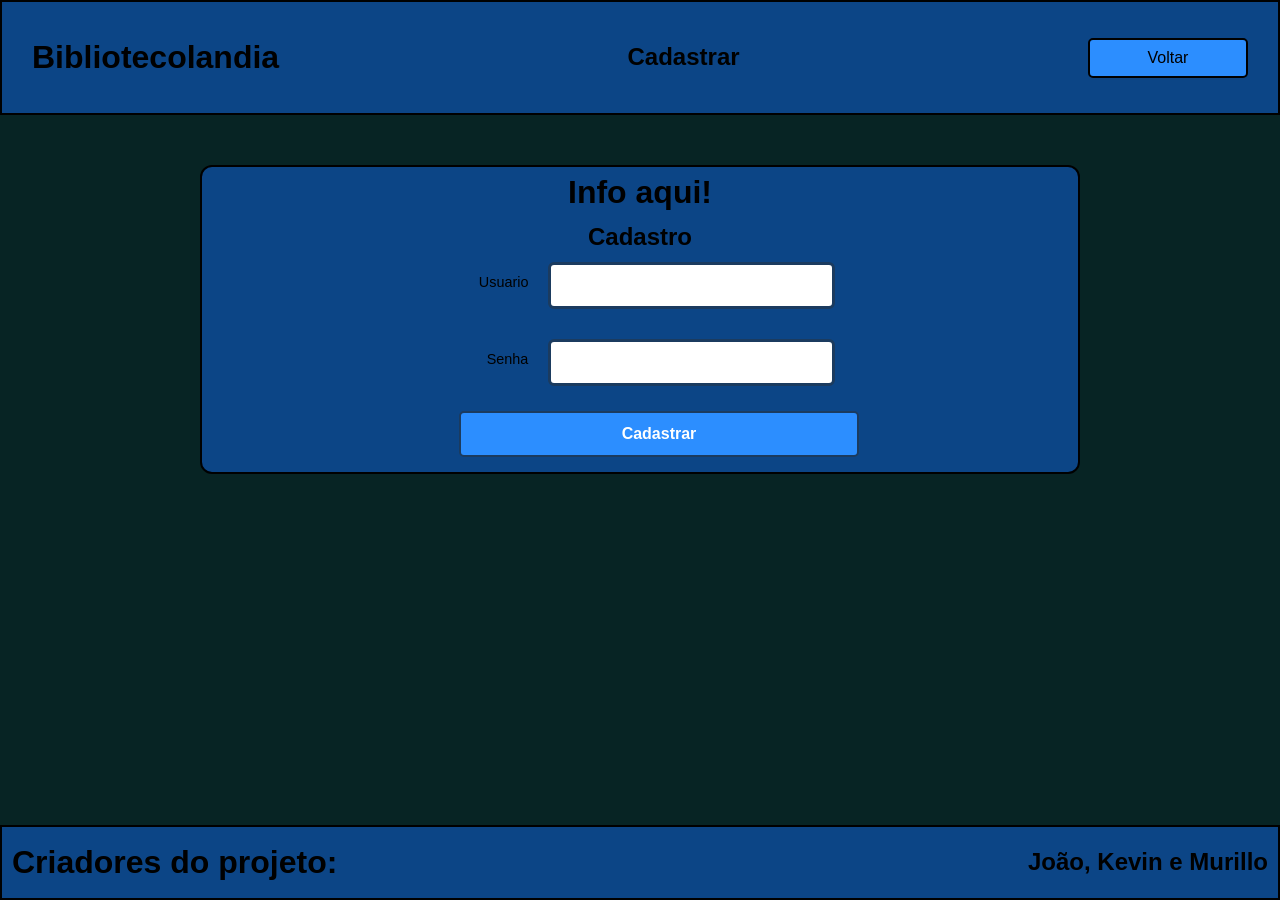
==== html/cadastro.html @ 9109a43a "Ajeitei os links no html de cadastro e algumas melhorias no formato das coisas" ====
<!-- João -->
<!DOCTYPE html>
<html lang="pt BR">
<head>
    <meta charset="UTF-8">
    <meta name="viewport" content="width=device-width, initial-scale=1.0">
    <title>Bibliotecolandia</title>
    <link rel="stylesheet" href="../css/cadastro.css">
</head>

<body>
    <header class="Cabecalho">

        <h1>Bibliotecolandia</h1>
        <h2>Cadastrar</h2>
        <nav>
            <a href="index.html" class="BotaoVoltar">Voltar</a>
        </nav>
    </header>

    <main class="Container">
        <h1>Info aqui!</h1>
        <!-- Kevin -->
            <form>
                <h2 class="cadastro">Cadastro </h2> 
                <div class="Usuario">
                    <!-- <h3>Usuario</h3> -->
                    <label for="Usuario">Usuario</label>
                    <input type="text" id="Usuario" required>
                </div>
                <div class="Usuario">
                    <!-- <h3>Senha</h3> -->
                    <label for="senha">Senha</label>
                    <input type="text" id="senha" required>
                </div>

                <button type="submit" class="btn_cadastro">Cadastrar</button>
            </form>
        <!-- Kevin -->
    </main>
    
    <footer class="Rodape">
    <h1>Criadores do projeto: </h1>
    <h2>João, Kevin e Murillo</h2>
    </footer>
</body>
</html>
<!--João-->
<!--Kevin-->
---- css/cadastro.css ----
/* João */
 * {
    padding:0;
    margin:0;
    box-sizing: border-box;
 }
body {
    font-family: Arial, Helvetica, sans-serif;
    font-size: 16px;
    line-height: 1.6;
    color: #000000;
    background-color: #072424;
    display: flex;
    flex-direction: column;
    min-height: 100vh;  
}
.Cabecalho {
    display: flex;
    background-color: #0c4586;
    padding: 30px;
    align-items: center;
    justify-content: space-between;
    border:2px solid black;
}
.BotaoVoltar {
    display: flex;
    justify-content: center;
    align-items: center;
    width: 160px;
    height: 40px;
    background-color: #2c8eff;
    color: #000000;
    text-decoration: none;
    border-radius: 5px;
    border:2px solid black;
}
.BotaoVoltar:hover{
    background-color: #1b3b5f;
}
.Container{
    background-color:#0c4586;
    border:2px solid black;
    border-radius: 12px;
    display:flex;
    flex-direction: column;
    align-items: center;
    max-width: 1500px;
    margin: 50px 200px;
}

.Rodape {
    display: flex;
    background-color: #0c4586;
    align-items: center;
    justify-content: space-between;
    border: 2px solid black;
    margin-top: auto;  
    padding:10px;
}
/*João*/

/* Kevin */
.Usuario{   
    display: flex;
    align-items: center;
    width: 100%;
    padding: 5px;
    margin-bottom: 20px;
    margin-right: 10px;
}

.Usuario label{
    display: flex;       
    margin-bottom: 6px;   
    font-size: 0.9rem;
}

.Usuario input{
    width: 100%;
    padding: 12px;
    border: 3px solid #1b3b5f;
    border-radius: 6px;
    outline: none;
    font-size: 0.95rem;
    transition: border-color 0.3s;
    display: flex;

}

.Usuario input:focus{
    border-color: #2c8eff;
}

.cadastro{
    text-align: center;
}

.btn_cadastro {
    width: 100%;
    padding: 12px;
    margin-left: 19px;
    margin-bottom: 15px;
    background-color: #2c8eff; 
    color: #ffffff;
    border: 2px solid #1b3b5f;
    border-radius: 5px;
    font-size: 1rem;
    font-weight: bold;
    cursor: pointer;
    transition: background-color 0.3s ease;
    align-items: center;
}

form{
    width: 400px;
}

form label{
    width: 30%;
    text-align: right;
    float: right;
    display: block !important;
    margin-right: 20px;
}

form input{
    width: 0%;
}
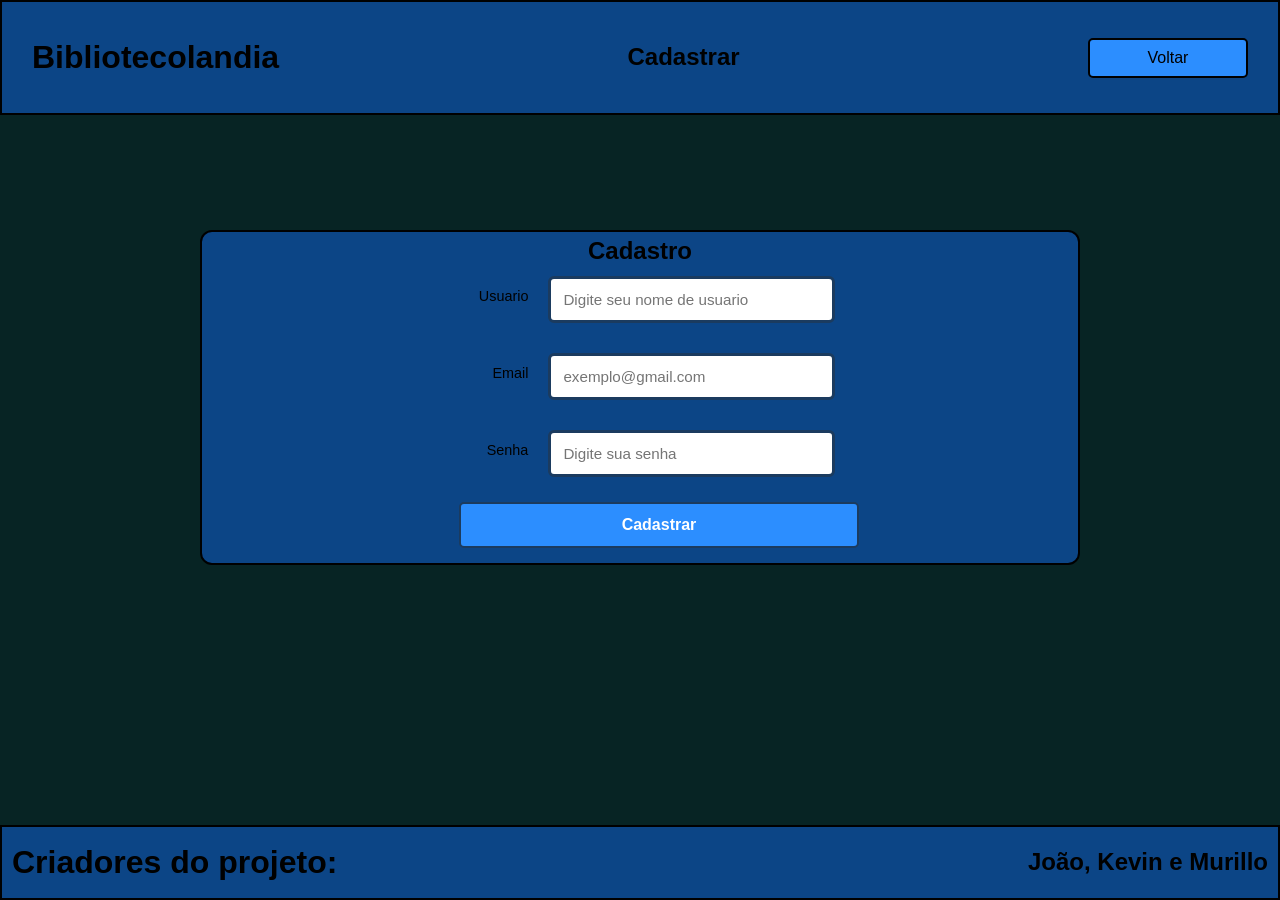
==== commit 74a9e920: "Cadastro de Livros atualizada" ====
--- a/html/cadastro.html
+++ b/html/cadastro.html
@@ -19,19 +19,23 @@
     </header>
 
     <main class="Container">
-        <h1>Info aqui!</h1>
         <!-- Kevin -->
             <form>
                 <h2 class="cadastro">Cadastro </h2> 
                 <div class="Usuario">
                     <!-- <h3>Usuario</h3> -->
                     <label for="Usuario">Usuario</label>
-                    <input type="text" id="Usuario" required>
+                    <input type="text" id="Usuario" required placeholder="Digite seu nome de usuario">
+                </div>
+                <div class="Usuario">
+                    <!-- <h3>Email</h3> -->
+                    <label for="Email">Email</label>
+                    <input type="email" id="Email" name="email" required placeholder="exemplo@gmail.com">
                 </div>
                 <div class="Usuario">
                     <!-- <h3>Senha</h3> -->
                     <label for="senha">Senha</label>
-                    <input type="text" id="senha" required>
+                    <input type="password" id="senha" required placeholder="Digite sua senha">
                 </div>
 
                 <button type="submit" class="btn_cadastro">Cadastrar</button>
--- a/css/cadastro.css
+++ b/css/cadastro.css
@@ -45,7 +45,7 @@
     flex-direction: column;
     align-items: center;
     max-width: 1500px;
-    margin: 50px 200px;
+    margin: 9% 200px;
 }
 
 .Rodape {
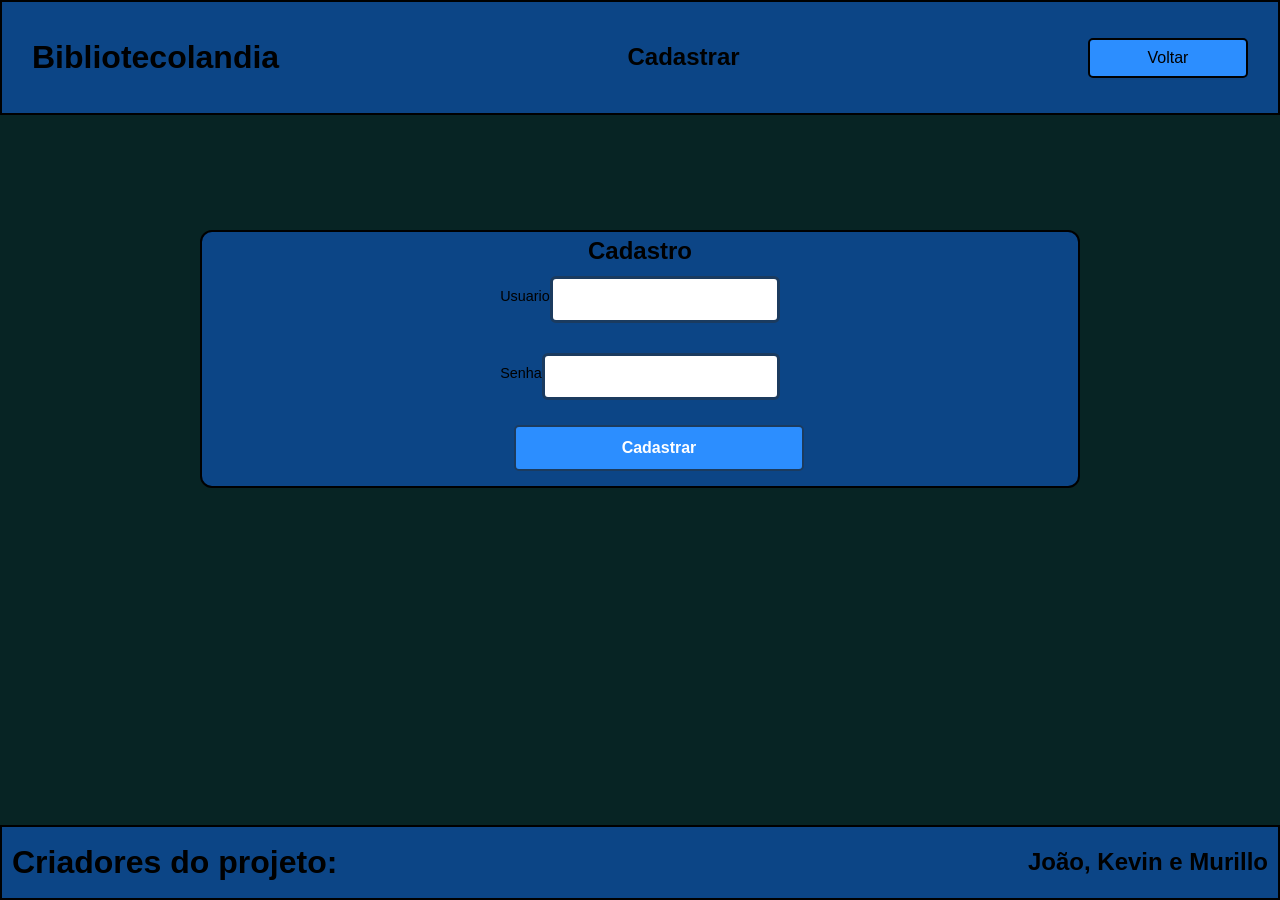
==== commit 4092da8c: "javascript funcional, ainda básico, mostrando as principais funções do sistema" ====
--- a/html/cadastro.html
+++ b/html/cadastro.html
@@ -1,53 +1,48 @@
-<!-- João -->
-<!DOCTYPE html>
-<html lang="pt BR">
-<head>
-    <meta charset="UTF-8">
-    <meta name="viewport" content="width=device-width, initial-scale=1.0">
+<!doctype html>
+<html lang="pt-BR">
+  <head>
+    <meta charset="UTF-8" />
+    <meta name="viewport" content="width=device-width, initial-scale=1.0" />
     <title>Bibliotecolandia</title>
-    <link rel="stylesheet" href="../css/cadastro.css">
-</head>
+    <link rel="stylesheet" href="../css/cadastro.css" />
+  </head>
 
-<body>
+  <body>
     <header class="Cabecalho">
-
-        <h1>Bibliotecolandia</h1>
-        <h2>Cadastrar</h2>
-        <nav>
-            <a href="index.html" class="BotaoVoltar">Voltar</a>
-        </nav>
+      <h1>Bibliotecolandia</h1>
+      <h2>Cadastrar</h2>
+      <nav>
+        <a href="index.html" class="BotaoVoltar">Voltar</a>
+      </nav>
     </header>
 
     <main class="Container">
-        <!-- Kevin -->
-            <form>
-                <h2 class="cadastro">Cadastro </h2> 
-                <div class="Usuario">
-                    <!-- <h3>Usuario</h3> -->
-                    <label for="Usuario">Usuario</label>
-                    <input type="text" id="Usuario" required placeholder="Digite seu nome de usuario">
-                </div>
-                <div class="Usuario">
-                    <!-- <h3>Email</h3> -->
-                    <label for="Email">Email</label>
-                    <input type="email" id="Email" name="email" required placeholder="exemplo@gmail.com">
-                </div>
-                <div class="Usuario">
-                    <!-- <h3>Senha</h3> -->
-                    <label for="senha">Senha</label>
-                    <input type="password" id="senha" required placeholder="Digite sua senha">
-                </div>
+      <!-- Kevin -->
+      <div>
+        <h2 class="cadastro">Cadastro</h2>
+        <div class="Usuario">
+          <label for="Usuario">Usuario</label>
+          <input type="text" id="Usuario" />
+        </div>
+        <div class="Usuario">
+          <label for="senha">Senha</label>
+          <input type="password" id="senha" />
+        </div>
+        <button type="button" class="btn_cadastro" onclick="cadastrarUsuario()">
+          Cadastrar
+        </button>
+        <p id="resultado"></p>
+      </div>
+      <!-- Kevin -->
+    </main>
 
-                <button type="submit" class="btn_cadastro">Cadastrar</button>
-            </form>
-        <!-- Kevin -->
-    </main>
-    
     <footer class="Rodape">
-    <h1>Criadores do projeto: </h1>
-    <h2>João, Kevin e Murillo</h2>
+      <h1>Criadores do projeto:</h1>
+      <h2>João, Kevin e Murillo</h2>
     </footer>
-</body>
-</html>
-<!--João-->
-<!--Kevin-->+
+    <script src="../js/dados.js"></script>
+    <script src="../js/funcoes.js"></script>
+    <script src="../js/app.js"></script>
+  </body>
+</html>
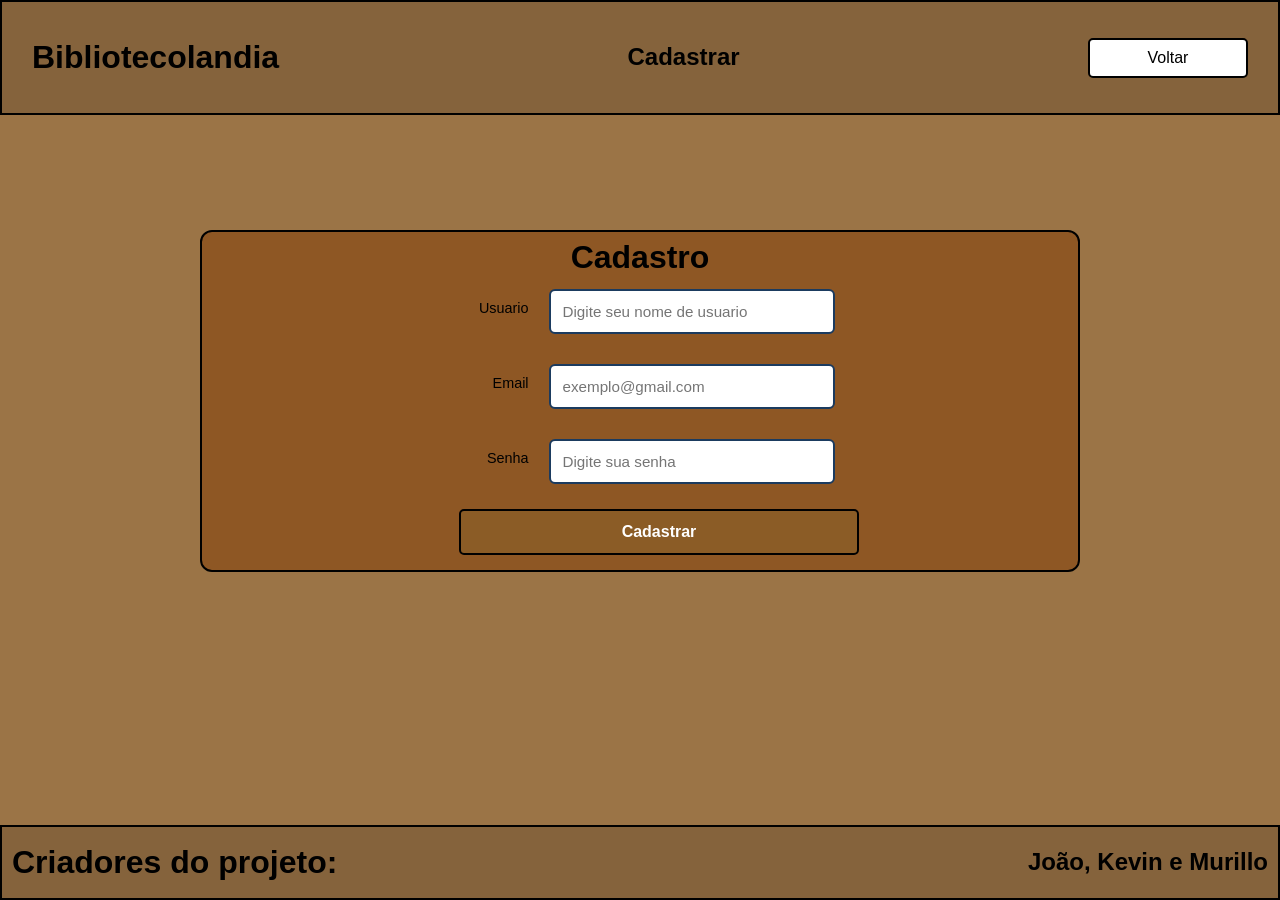
==== commit f9307aa0: "cssss" ====
--- a/html/cadastro.html
+++ b/html/cadastro.html
@@ -1,48 +1,53 @@
-<!doctype html>
-<html lang="pt-BR">
-  <head>
-    <meta charset="UTF-8" />
-    <meta name="viewport" content="width=device-width, initial-scale=1.0" />
+<!-- João -->
+<!DOCTYPE html>
+<html lang="pt BR">
+<head>
+    <meta charset="UTF-8">
+    <meta name="viewport" content="width=device-width, initial-scale=1.0">
     <title>Bibliotecolandia</title>
-    <link rel="stylesheet" href="../css/cadastro.css" />
-  </head>
+    <link rel="stylesheet" href="../css/cadastro.css">
+</head>
 
-  <body>
+<body>
     <header class="Cabecalho">
-      <h1>Bibliotecolandia</h1>
-      <h2>Cadastrar</h2>
-      <nav>
-        <a href="index.html" class="BotaoVoltar">Voltar</a>
-      </nav>
+
+        <h1>Bibliotecolandia</h1>
+        <h2>Cadastrar</h2>
+        <nav>
+            <a href="index.html" class="BotaoVoltar">Voltar</a>
+        </nav>
     </header>
 
     <main class="Container">
-      <!-- Kevin -->
-      <div>
-        <h2 class="cadastro">Cadastro</h2>
-        <div class="Usuario">
-          <label for="Usuario">Usuario</label>
-          <input type="text" id="Usuario" />
-        </div>
-        <div class="Usuario">
-          <label for="senha">Senha</label>
-          <input type="password" id="senha" />
-        </div>
-        <button type="button" class="btn_cadastro" onclick="cadastrarUsuario()">
-          Cadastrar
-        </button>
-        <p id="resultado"></p>
-      </div>
-      <!-- Kevin -->
+        <!-- Kevin -->
+            <form>
+                <h1 class="cadastro"> Cadastro </h1> 
+                <div class="Usuario">
+                    <!-- <h3>Usuario</h3> -->
+                    <label for="Usuario">Usuario</label>
+                    <input type="text" id="Usuario" required placeholder="Digite seu nome de usuario">
+                </div>
+                <div class="Usuario">
+                    <!-- <h3>Email</h3> -->
+                    <label for="Email">Email</label>
+                    <input type="email" id="Email" name="email" required placeholder="exemplo@gmail.com">
+                </div>
+                <div class="Usuario">
+                    <!-- <h3>Senha</h3> -->
+                    <label for="senha">Senha</label>
+                    <input type="password" id="senha" required placeholder="Digite sua senha">
+                </div>
+
+                <button type="submit" class="btn_cadastro">Cadastrar</button>
+            </form>
+        <!-- Kevin -->
     </main>
-
+    
     <footer class="Rodape">
-      <h1>Criadores do projeto:</h1>
-      <h2>João, Kevin e Murillo</h2>
+    <h1>Criadores do projeto: </h1>
+    <h2>João, Kevin e Murillo</h2>
     </footer>
-
-    <script src="../js/dados.js"></script>
-    <script src="../js/funcoes.js"></script>
-    <script src="../js/app.js"></script>
-  </body>
-</html>+</body>
+</html>
+<!--João-->
+<!--Kevin-->
--- a/css/cadastro.css
+++ b/css/cadastro.css
@@ -9,14 +9,14 @@
     font-size: 16px;
     line-height: 1.6;
     color: #000000;
-    background-color: #072424;
+    background-color: #8b5d27da;
     display: flex;
     flex-direction: column;
     min-height: 100vh;  
 }
 .Cabecalho {
     display: flex;
-    background-color: #0c4586;
+    background-color: #7e5e39be;
     padding: 30px;
     align-items: center;
     justify-content: space-between;
@@ -28,17 +28,17 @@
     align-items: center;
     width: 160px;
     height: 40px;
-    background-color: #2c8eff;
+    background-color: #ffffff;
     color: #000000;
     text-decoration: none;
     border-radius: 5px;
-    border:2px solid black;
+    border:2px solid #000000;
 }
 .BotaoVoltar:hover{
-    background-color: #1b3b5f;
+    background-color: #b1a278;
 }
 .Container{
-    background-color:#0c4586;
+    background-color:#86430c93;;
     border:2px solid black;
     border-radius: 12px;
     display:flex;
@@ -50,7 +50,7 @@
 
 .Rodape {
     display: flex;
-    background-color: #0c4586;
+    background-color: #7e5e39be;
     align-items: center;
     justify-content: space-between;
     border: 2px solid black;
@@ -61,7 +61,9 @@
 
 /* Kevin */
 .Usuario{   
-    display: flex;
+    display: flex; 
+    font-size: 120px;    
+    /* font-style: bold; */
     align-items: center;
     width: 100%;
     padding: 5px;
@@ -78,7 +80,7 @@
 .Usuario input{
     width: 100%;
     padding: 12px;
-    border: 3px solid #1b3b5f;
+    border: 2px solid #1b3b5f;
     border-radius: 6px;
     outline: none;
     font-size: 0.95rem;
@@ -88,7 +90,7 @@
 }
 
 .Usuario input:focus{
-    border-color: #2c8eff;
+    border-color: #000000;
 }
 
 .cadastro{
@@ -100,9 +102,9 @@
     padding: 12px;
     margin-left: 19px;
     margin-bottom: 15px;
-    background-color: #2c8eff; 
+    background-color: #8b5d27da; 
     color: #ffffff;
-    border: 2px solid #1b3b5f;
+    border: 2px solid #000000;
     border-radius: 5px;
     font-size: 1rem;
     font-weight: bold;
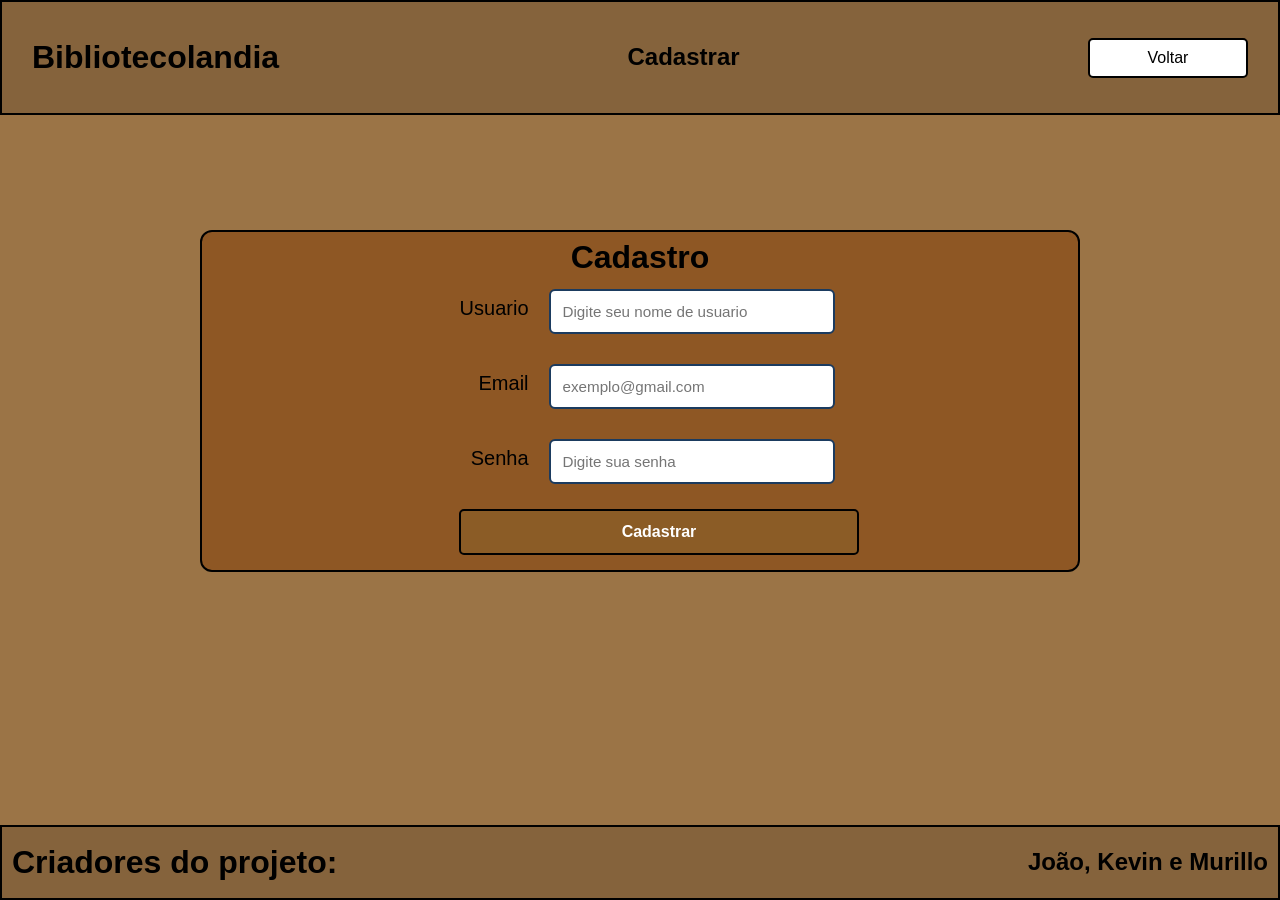
==== commit 2b8e914e: "promto murilo" ====
--- a/html/cadastro.html
+++ b/html/cadastro.html
@@ -24,7 +24,7 @@
                 <h1 class="cadastro"> Cadastro </h1> 
                 <div class="Usuario">
                     <!-- <h3>Usuario</h3> -->
-                    <label for="Usuario">Usuario</label>
+                    <label for="Usuario" class="text_usuario">Usuario</label>
                     <input type="text" id="Usuario" required placeholder="Digite seu nome de usuario">
                 </div>
                 <div class="Usuario">
--- a/css/cadastro.css
+++ b/css/cadastro.css
@@ -74,7 +74,7 @@
 .Usuario label{
     display: flex;       
     margin-bottom: 6px;   
-    font-size: 0.9rem;
+    font-size: 20px;
 }
 
 .Usuario input{
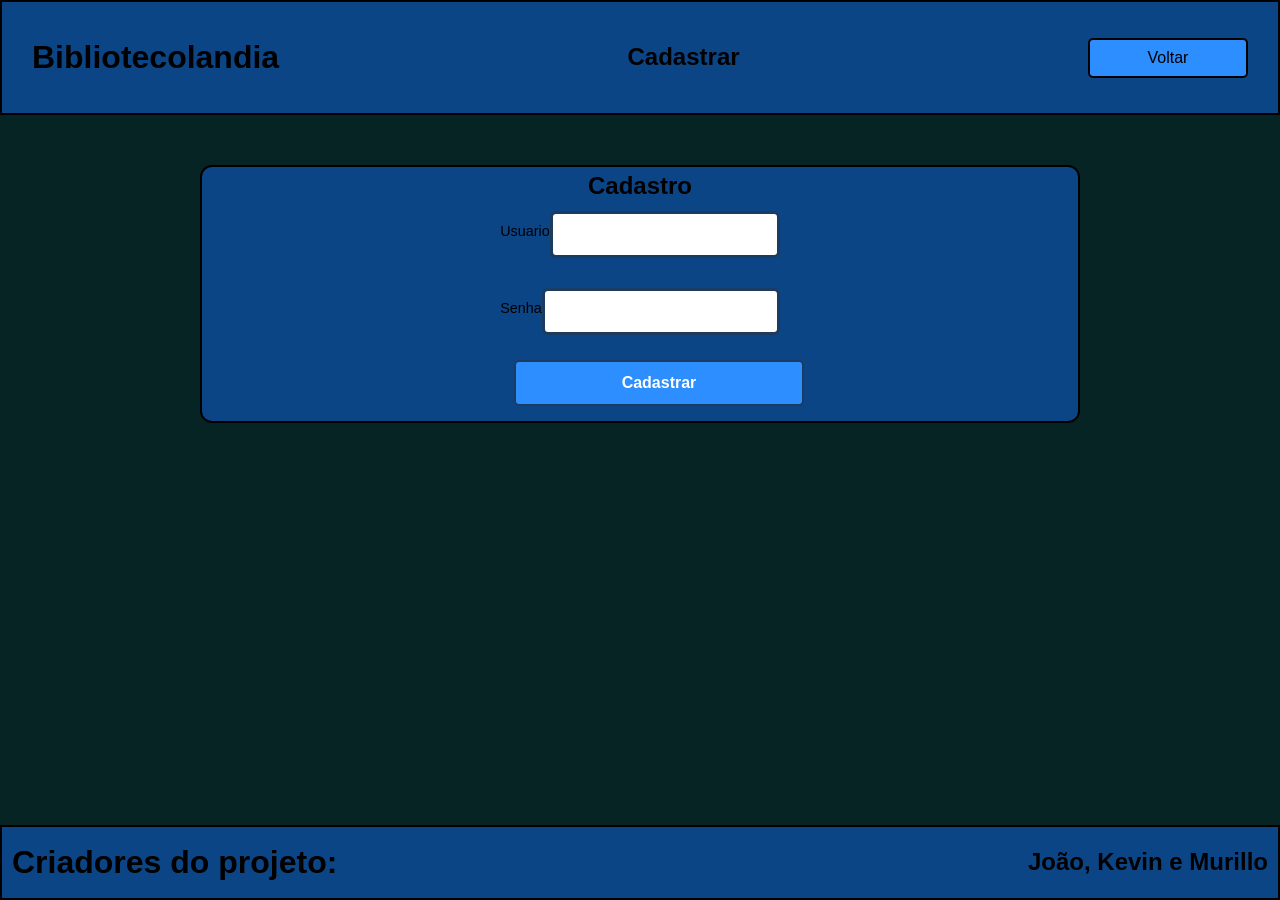
==== commit 42718e70: "Merge remote-tracking branch 'origin/preparacao_reta_final' Maior parte do projeto já pronta, com al" ====
--- a/html/cadastro.html
+++ b/html/cadastro.html
@@ -1,53 +1,48 @@
-<!-- João -->
-<!DOCTYPE html>
-<html lang="pt BR">
-<head>
-    <meta charset="UTF-8">
-    <meta name="viewport" content="width=device-width, initial-scale=1.0">
+<!doctype html>
+<html lang="pt-BR">
+  <head>
+    <meta charset="UTF-8" />
+    <meta name="viewport" content="width=device-width, initial-scale=1.0" />
     <title>Bibliotecolandia</title>
-    <link rel="stylesheet" href="../css/cadastro.css">
-</head>
+    <link rel="stylesheet" href="../css/cadastro.css" />
+  </head>
 
-<body>
+  <body>
     <header class="Cabecalho">
-
-        <h1>Bibliotecolandia</h1>
-        <h2>Cadastrar</h2>
-        <nav>
-            <a href="index.html" class="BotaoVoltar">Voltar</a>
-        </nav>
+      <h1>Bibliotecolandia</h1>
+      <h2>Cadastrar</h2>
+      <nav>
+        <a href="index.html" class="BotaoVoltar">Voltar</a>
+      </nav>
     </header>
 
     <main class="Container">
-        <!-- Kevin -->
-            <form>
-                <h1 class="cadastro"> Cadastro </h1> 
-                <div class="Usuario">
-                    <!-- <h3>Usuario</h3> -->
-                    <label for="Usuario" class="text_usuario">Usuario</label>
-                    <input type="text" id="Usuario" required placeholder="Digite seu nome de usuario">
-                </div>
-                <div class="Usuario">
-                    <!-- <h3>Email</h3> -->
-                    <label for="Email">Email</label>
-                    <input type="email" id="Email" name="email" required placeholder="exemplo@gmail.com">
-                </div>
-                <div class="Usuario">
-                    <!-- <h3>Senha</h3> -->
-                    <label for="senha">Senha</label>
-                    <input type="password" id="senha" required placeholder="Digite sua senha">
-                </div>
+      <!-- Kevin -->
+      <div>
+        <h2 class="cadastro">Cadastro</h2>
+        <div class="Usuario">
+          <label for="Usuario">Usuario</label>
+          <input type="text" id="Usuario" />
+        </div>
+        <div class="Usuario">
+          <label for="senha">Senha</label>
+          <input type="password" id="senha" />
+        </div>
+        <button type="button" class="btn_cadastro" onclick="cadastrarUsuario()">
+          Cadastrar
+        </button>
+        <p id="resultado"></p>
+      </div>
+      <!-- Kevin -->
+    </main>
 
-                <button type="submit" class="btn_cadastro">Cadastrar</button>
-            </form>
-        <!-- Kevin -->
-    </main>
-    
     <footer class="Rodape">
-    <h1>Criadores do projeto: </h1>
-    <h2>João, Kevin e Murillo</h2>
+      <h1>Criadores do projeto:</h1>
+      <h2>João, Kevin e Murillo</h2>
     </footer>
-</body>
-</html>
-<!--João-->
-<!--Kevin-->+
+    <script src="../js/dados.js"></script>
+    <script src="../js/funcoes.js"></script>
+    <script src="../js/app.js"></script>
+  </body>
+</html>
--- a/css/cadastro.css
+++ b/css/cadastro.css
@@ -9,14 +9,14 @@
     font-size: 16px;
     line-height: 1.6;
     color: #000000;
-    background-color: #8b5d27da;
+    background-color: #072424;
     display: flex;
     flex-direction: column;
     min-height: 100vh;  
 }
 .Cabecalho {
     display: flex;
-    background-color: #7e5e39be;
+    background-color: #0c4586;
     padding: 30px;
     align-items: center;
     justify-content: space-between;
@@ -28,29 +28,29 @@
     align-items: center;
     width: 160px;
     height: 40px;
-    background-color: #ffffff;
+    background-color: #2c8eff;
     color: #000000;
     text-decoration: none;
     border-radius: 5px;
-    border:2px solid #000000;
+    border:2px solid black;
 }
 .BotaoVoltar:hover{
-    background-color: #b1a278;
+    background-color: #1b3b5f;
 }
 .Container{
-    background-color:#86430c93;;
+    background-color:#0c4586;
     border:2px solid black;
     border-radius: 12px;
     display:flex;
     flex-direction: column;
     align-items: center;
     max-width: 1500px;
-    margin: 9% 200px;
+    margin: 50px 200px;
 }
 
 .Rodape {
     display: flex;
-    background-color: #7e5e39be;
+    background-color: #0c4586;
     align-items: center;
     justify-content: space-between;
     border: 2px solid black;
@@ -61,9 +61,7 @@
 
 /* Kevin */
 .Usuario{   
-    display: flex; 
-    font-size: 120px;    
-    /* font-style: bold; */
+    display: flex;
     align-items: center;
     width: 100%;
     padding: 5px;
@@ -74,13 +72,13 @@
 .Usuario label{
     display: flex;       
     margin-bottom: 6px;   
-    font-size: 20px;
+    font-size: 0.9rem;
 }
 
 .Usuario input{
     width: 100%;
     padding: 12px;
-    border: 2px solid #1b3b5f;
+    border: 3px solid #1b3b5f;
     border-radius: 6px;
     outline: none;
     font-size: 0.95rem;
@@ -90,7 +88,7 @@
 }
 
 .Usuario input:focus{
-    border-color: #000000;
+    border-color: #2c8eff;
 }
 
 .cadastro{
@@ -102,9 +100,9 @@
     padding: 12px;
     margin-left: 19px;
     margin-bottom: 15px;
-    background-color: #8b5d27da; 
+    background-color: #2c8eff; 
     color: #ffffff;
-    border: 2px solid #000000;
+    border: 2px solid #1b3b5f;
     border-radius: 5px;
     font-size: 1rem;
     font-weight: bold;
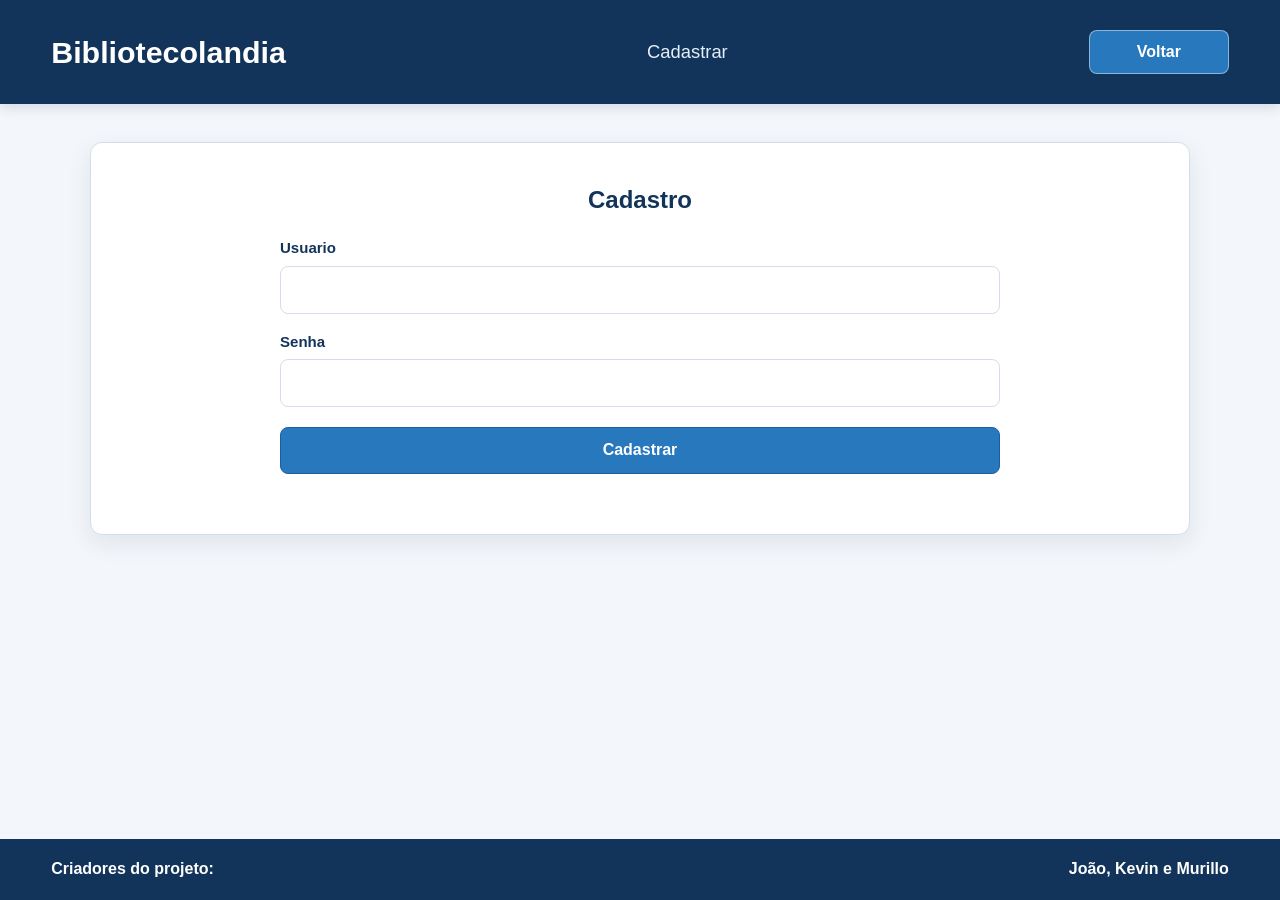
==== commit b3700f36: "Troca dos css individuais por um padrão" ====
--- a/html/cadastro.html
+++ b/html/cadastro.html
@@ -4,7 +4,7 @@
     <meta charset="UTF-8" />
     <meta name="viewport" content="width=device-width, initial-scale=1.0" />
     <title>Bibliotecolandia</title>
-    <link rel="stylesheet" href="../css/cadastro.css" />
+    <link rel="stylesheet" href="../css/padrao.css" />
   </head>
 
   <body>
--- a/css/padrao.css
+++ b/css/padrao.css
@@ -0,0 +1,216 @@
+/* Identidade visual única - Bibliotecolandia */
+:root {
+    --azul-900: #12345a;
+    --azul-800: #174a7e;
+    --azul-700: #1d5f9e;
+    --azul-600: #2878bd;
+    --azul-100: #eaf3fb;
+    --fundo: #f3f6fa;
+    --superficie: #ffffff;
+    --texto: #243447;
+    --texto-suave: #617286;
+    --borda: #d4deea;
+    --sombra: 0 8px 24px rgba(18, 52, 90, .09);
+    --raio: 12px;
+    --altura-controle: 46px;
+  }
+  
+  * { box-sizing: border-box; margin: 0; padding: 0; }
+  html { min-height: 100%; }
+  body {
+    min-height: 100vh;
+    display: flex;
+    flex-direction: column;
+    background: var(--fundo);
+    color: var(--texto);
+    font-family: Arial, Helvetica, sans-serif;
+    font-size: 16px;
+    line-height: 1.55;
+  }
+  
+  .Cabecalho {
+    width: 100%;
+    min-height: 104px;
+    padding: 20px clamp(18px, 4vw, 56px);
+    display: flex;
+    align-items: center;
+    justify-content: space-between;
+    gap: 22px;
+    flex-wrap: wrap;
+    color: #fff;
+    background: var(--azul-900);
+    border: 0;
+    box-shadow: 0 3px 12px rgba(18, 52, 90, .15);
+  }
+  .Cabecalho h1 { font-size: clamp(1.35rem, 2.5vw, 1.9rem); line-height: 1.2; }
+  .Cabecalho h2 { font-size: 1.15rem; font-weight: 500; color: #e4effa; }
+  .Cabecalho nav { display: flex; align-items: center; }
+  
+  .BotaoVoltar, .BotaoCadastro {
+    min-width: 140px;
+    min-height: 42px;
+    padding: 9px 18px;
+    display: inline-flex;
+    justify-content: center;
+    align-items: center;
+    border: 1px solid rgba(255,255,255,.45);
+    border-radius: 8px;
+    background: var(--azul-600);
+    color: #fff;
+    text-decoration: none;
+    font-weight: 700;
+    transition: background .2s ease, transform .2s ease;
+  }
+  .BotaoVoltar:hover, .BotaoCadastro:hover { background: var(--azul-700); transform: translateY(-1px); }
+  
+  .Container {
+    width: min(1100px, calc(100% - 40px));
+    margin: 38px auto;
+    padding: clamp(22px, 4vw, 38px);
+    display: flex;
+    flex-direction: column;
+    align-items: stretch;
+    gap: 18px;
+    background: var(--superficie);
+    border: 1px solid var(--borda);
+    border-radius: var(--raio);
+    box-shadow: var(--sombra);
+  }
+  .Container > h1, .Container > h2, .Container > p { text-align: center; }
+  .Container > h1, .Container > h2 { color: var(--azul-900); }
+  .Container > p { color: var(--texto-suave); }
+  
+  /* Todos os campos - texto, busca, senha, número, data, e-mail e textarea */
+  label {
+    display: block;
+    margin-bottom: 6px;
+    color: var(--azul-900);
+    font-size: .94rem;
+    font-weight: 700;
+    text-align: left;
+  }
+  input:not([type="checkbox"]):not([type="radio"]),
+  select, textarea {
+    width: 100%;
+    min-height: var(--altura-controle);
+    padding: 11px 13px;
+    border: 1px solid var(--borda);
+    border-radius: 8px;
+    outline: none;
+    background: #fff;
+    color: var(--texto);
+    font: inherit;
+    font-size:  .98rem;
+    transition: border-color .18s ease, box-shadow .18s ease;
+  }
+  input::placeholder, textarea::placeholder { color: #8998a9; }
+  input:focus, select:focus, textarea:focus {
+    border-color: var(--azul-600);
+    box-shadow: 0 0 0 3px rgba(40, 120, 189, .14);
+  }
+  input[type="date"], input[type="number"] { font-variant-numeric: tabular-nums; }
+  input[type="date"] { min-height: var(--altura-controle); }
+  input[type="number"] { appearance: textfield; }
+  input[type="number"]::-webkit-inner-spin-button,
+  input[type="number"]::-webkit-outer-spin-button { opacity: 1; }
+  textarea { min-height: 120px; resize: vertical; }
+  input[type="file"] { padding: 9px; background: var(--azul-100); }
+  
+  button, .botao {
+    min-height: 42px;
+    padding: 10px 18px;
+    border: 1px solid var(--azul-700);
+    border-radius: 8px;
+    background: var(--azul-600);
+    color: #fff;
+    font: inherit;
+    font-weight: 700;
+    cursor: pointer;
+    transition: background .2s ease, transform .2s ease;
+  }
+  button:hover, .botao:hover { background: var(--azul-800); transform: translateY(-1px); }
+  button:focus-visible, a:focus-visible { outline: 3px solid rgba(40,120,189,.35); outline-offset: 2px; }
+  
+  /* Campos organizados */
+  .Container > div:has(> .Usuario),
+  .Container > div:has(> label),
+  .Container > .formulario-livro,
+  .formulario-livro { width: 100%; max-width: 720px; margin-inline: auto; }
+  .Usuario, .campo { display: flex; flex-direction: column; width: 100%; margin-bottom: 16px; }
+  .Usuario label { margin-bottom: 6px; }
+  .Usuario input { width: 100%; }
+  .cadastro { margin-bottom: 18px; text-align: center; color: var(--azul-900); }
+  .btn_cadastro { width: 100%; margin: 4px 0 12px; }
+  .campos-formulario { display: grid; grid-template-columns: repeat(2, minmax(0, 1fr)); gap: 16px 20px; width: 100%; }
+  .campo-largo, .painel-imagem, .acoes-formulario { grid-column: 1 / -1; }
+  .campo { margin: 0; }
+  .campo input, .campo textarea { width: 100%; }
+  .acoes-formulario { display: flex; justify-content: center; width: 100%; margin-top: 4px; }
+  .acoes-formulario button { min-width: 210px; }
+  .painel-imagem { display: flex; flex-direction: column; align-items: flex-start; gap: 9px; }
+  .painel-imagem small { color: var(--texto-suave); }
+  #preview, .preview-imagem {
+    display: block;
+    width: 160px;
+    height: 220px;
+    object-fit: contain;
+    padding: 8px;
+    border: 1px dashed var(--borda);
+    border-radius: 8px;
+    background: var(--azul-100);
+  }
+  
+  /* Página inicial */
+  .BarraPesquisa { width: min(520px, 100%) !important; background: #fff !important; }
+  .FuncoesDoSite { display: flex; justify-content: center; gap: 22px; width: 100%; margin-top: 12px; }
+  .ContainerFuncoes {
+    width: 33.333%; overflow: hidden; display: flex; flex-direction: column;
+    border: 1px solid var(--borda); border-radius: var(--raio); background: #fff;
+    text-align: center; box-shadow: 0 4px 14px rgba(18,52,90,.07);
+    transition: transform .2s ease, box-shadow .2s ease;
+  }
+  .ContainerFuncoes:hover { transform: translateY(-4px); box-shadow: var(--sombra); }
+  .ContainerFuncoes a { display: block; height: 100%; color: var(--azul-900); text-decoration: none; }
+  .ContainerFuncoes img { display: block; width: 100%; height: 210px; object-fit: cover; }
+  .ContainerFuncoes h1 { padding: 16px 12px; font-size: 1.1rem; }
+  
+  /* Operações */
+  .subtitulo { color: var(--azul-900); }
+  .opcoes-operacao { display: grid; grid-template-columns: repeat(3, minmax(0, 1fr)); gap: 18px; width: 100%; }
+  .btn_retirada, .btn_devolucao, .btn_doacao {
+    display: flex; flex-direction: column; justify-content: center; align-items: center;
+    min-height: 150px; padding: 22px; border: 1px solid var(--borda); border-radius: var(--raio);
+    background: var(--azul-100); color: var(--azul-900); text-align: center; text-decoration: none;
+    transition: background .2s ease, transform .2s ease;
+  }
+  .btn_retirada:hover, .btn_devolucao:hover, .btn_doacao:hover { background: #d8eafa; transform: translateY(-3px); }
+  .btn_retirada h3, .btn_devolucao h3, .btn_doacao h3 { margin-bottom: 6px; }
+  
+  /* Catálogo e resultados */
+  #busca { max-width: 650px; }
+  .ContainerLivros, #listaLivros, #relatorio {
+    width: 100%; min-height: 80px; padding: 16px; border: 1px solid var(--borda);
+    border-radius: 8px; background: #f8fbfe; color: var(--texto); overflow-wrap: anywhere;
+  }
+  #listaLivros p, #relatorio p { padding: 9px 4px; border-bottom: 1px solid var(--borda); }
+  #resultado { margin-top: 10px; color: var(--azul-800); font-weight: 700; }
+  
+  .Rodape {
+    width: 100%; margin-top: auto; padding: 18px clamp(18px, 4vw, 56px);
+    display: flex; align-items: center; justify-content: space-between; gap: 12px;
+    background: var(--azul-900); color: #fff; border: 0;
+  }
+  .Rodape h1, .Rodape h2, .Rodape h3 { font-size: 1rem; }
+  
+  @media (max-width: 760px) {
+    .Cabecalho { flex-direction: column; text-align: center; padding: 20px; gap: 12px; }
+    .Cabecalho nav { justify-content: center; }
+    .Container { width: calc(100% - 24px); margin: 18px auto; padding: 20px 16px; }
+    .FuncoesDoSite, .opcoes-operacao { display: grid; grid-template-columns: 1fr; }
+    .ContainerFuncoes { width: 100%; }
+    .ContainerFuncoes img { height: 190px; }
+    .campos-formulario { grid-template-columns: 1fr; }
+    .campo-largo, .painel-imagem, .acoes-formulario { grid-column: auto; }
+    .Rodape { flex-direction: column; text-align: center; }
+    .BarraPesquisa { max-width: 100%; }
+  }
